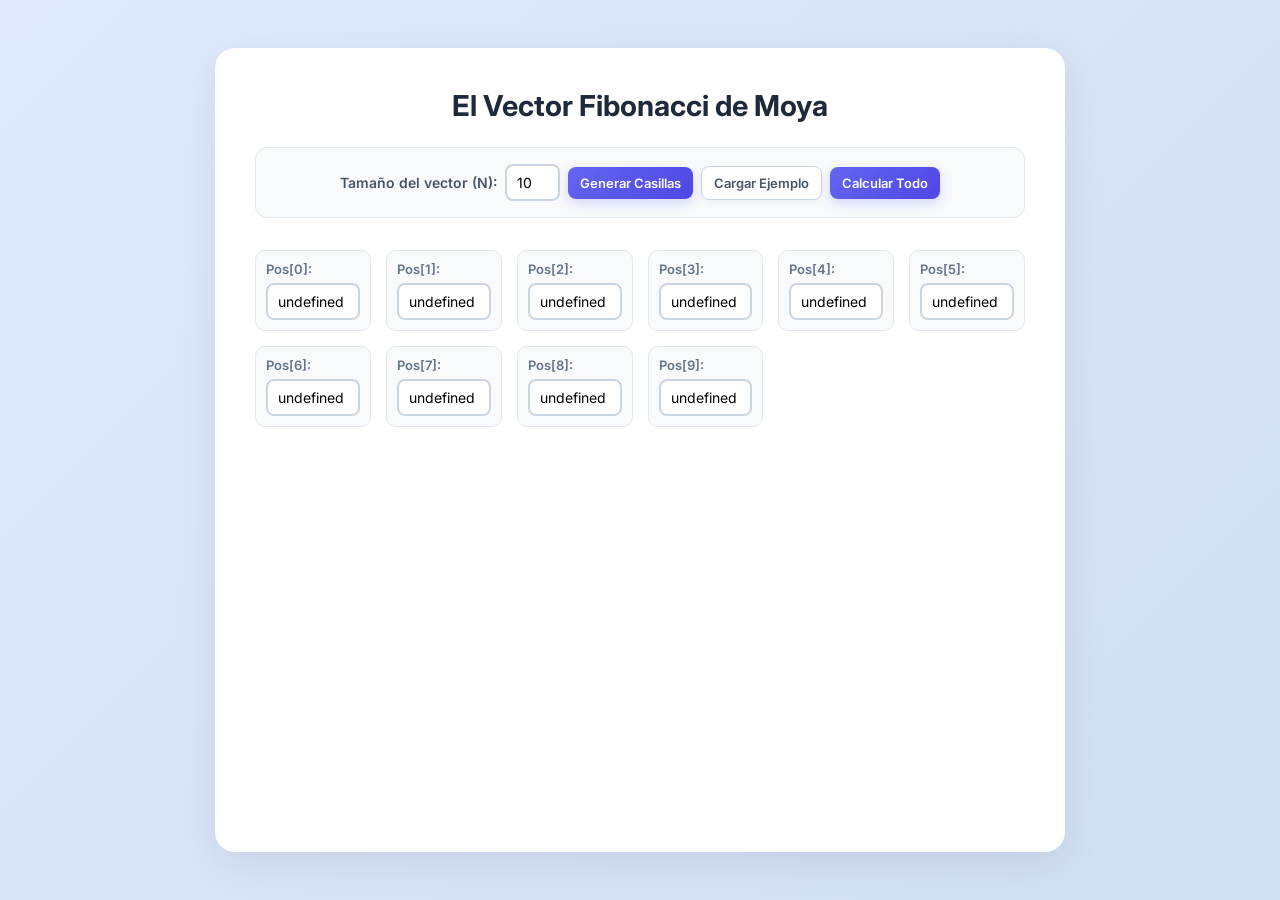
==== index.html @ 641d459c "Primer commit: proyecto vector fibonacci con Docker" ====
<!DOCTYPE html>
<html lang="es">

<head>
    <meta charset="UTF-8">
    <title>Operaciones con Vectores</title>
    <link rel="stylesheet" href="style.css">
</head>

<body>
    <div class="contenedor">
        <h1>El Vector Fibonacci de Moya</h1>

        <div class="controles">
            <label>Tamaño del vector (N): </label>
            <input type="text" id="sizeInput" value="10" size="5">
            <button onclick="generarCasillas()">Generar Casillas</button>
            <button class="secundario" onclick="cargarEjemplo()">Cargar Ejemplo</button>
            <button onclick="procesar()">Calcular Todo</button>
        </div>

        <p id="errorMsg" class="error"></p>

        <div id="inputsContainer"></div>

        <div id="results" class="oculto">
            <hr>
            <h3>Resultados</h3>
            
            <div class="resultados-lista">
                <p><strong>Vector Original:</strong> <span id="vecOriginal"></span></p>
                <p><strong>1) Primos en posiciones Fibonacci y múltiplo de 3:</strong> <span id="res1"></span></p>
                <p><strong>2) Primos en posiciones primas (múltiplos de 3, 4, 5 y 7):</strong> <span id="res2"></span></p>
                <p><strong>3) Vector Ordenado (Burbuja solo en primos de Fibonacci):</strong> <span id="vecOrdenado"></span></p>

                <h4>4) Promedio y Posiciones (después de ordenar):</h4>
                <p><strong>Promedio General:</strong> <span id="resProm"></span></p>
                <p><strong>Mayores al promedio (N > prom):</strong> <span id="resMayores"></span></p>
                <p><strong>Menores al promedio (N < prom):</strong> <span id="resMenores"></span></p>
            </div>
        </div>
    </div>

    <script src="script.js"></script>
</body>

</html>
---- style.css ----
@import url('https://fonts.googleapis.com/css2?family=Inter:wght@400;500;600;700&display=swap');

* {
    box-sizing: border-box;
    margin: 0;
    padding: 0;
    font-family: 'Inter', system-ui, sans-serif;
}

body {
    
    background: linear-gradient(135deg, #e0eafc 0%, #cfdef3 100%);
    min-height: 100vh;
    color: #334155;
    display: flex;
    justify-content: center;
    padding: 3rem 1rem;
}


.contenedor {
    background: #ffffff;
    padding: 2.5rem;
    border-radius: 20px;
    box-shadow: 0 10px 40px rgba(0, 0, 0, 0.08);
    width: 100%;
    max-width: 850px;
}

h1 {
    font-size: 1.8rem;
    color: #1e293b;
    margin-bottom: 1.5rem;
    text-align: center;
    font-weight: 700;
}


.controles {
    display: flex;
    gap: 8px; 
    align-items: center;
    justify-content: center;
    flex-wrap: nowrap; 
    margin-bottom: 2rem;
    background: #f8fafc;
    padding: 1rem;
    border-radius: 12px;
    border: 1px solid #e2e8f0;
}

.controles label {
    font-weight: 600;
    color: #475569;
    font-size: 14px;
    white-space: nowrap; 
}

input[type="text"] {
    padding: 8px 10px;
    border: 2px solid #cbd5e1;
    border-radius: 8px;
    font-size: 14px;
    outline: none;
    transition: all 0.3s ease;
    background: #ffffff;
    width: 55px; 
}


button {
    background: linear-gradient(135deg, #6366f1 0%, #4f46e5 100%);
    color: white;
    border: none;
    padding: 8px 12px; 
    border-radius: 8px;
    cursor: pointer;
    font-size: 13px; 
    font-weight: 600;
    transition: all 0.3s ease;
    box-shadow: 0 4px 12px rgba(99, 102, 241, 0.25);
    white-space: nowrap; 
}

button:hover {
    transform: translateY(-2px);
    box-shadow: 0 6px 16px rgba(99, 102, 241, 0.4);
}

button.secundario {
    background: #ffffff;
    color: #475569;
    border: 1px solid #cbd5e1;
    box-shadow: 0 2px 6px rgba(0,0,0,0.05);
}

button.secundario:hover {
    background: #f1f5f9;
    color: #0f172a;
    transform: translateY(-2px);
}

#inputsContainer {
    display: grid;
    grid-template-columns: repeat(auto-fill, minmax(110px, 1fr));
    gap: 15px;
    margin-bottom: 1.5rem;
}

.casilla {
    display: flex;
    flex-direction: column;
    gap: 6px;
    background: #f8fafc;
    padding: 10px;
    border-radius: 10px;
    border: 1px solid #e2e8f0;
}

.casilla input[type="text"] {
    width: 100%;
}

.casilla label {
    font-size: 13px;
    font-weight: 600;
    color: #64748b;
}


.oculto {
    display: none;
}

.error {
    color: #ef4444;
    font-size: 14px;
    font-weight: 500;
    text-align: center;
    margin-bottom: 15px;
}

#results {
    margin-top: 2rem;
    background: #ffffff;
    padding: 2rem;
    border-radius: 16px;
    border: 2px solid #e0eafc;
    box-shadow: 0 4px 20px rgba(0,0,0,0.03);
}

#results h3 {
    color: #1e293b;
    margin-bottom: 1.5rem;
    font-size: 1.4rem;
    border-bottom: 2px solid #f1f5f9;
    padding-bottom: 0.5rem;
}

#results h4 {
    margin-top: 2rem;
    margin-bottom: 1rem;
    color: #475569;
    font-size: 1.1rem;
}


.resultados-lista p {
    margin-bottom: 12px;
    font-size: 15px;
    line-height: 1.6;
    color: #334155;
    background: #f8fafc;
    padding: 12px 15px;
    border-radius: 8px;
    border-left: 4px solid #6366f1;
}

.resultados-lista span {
    color: #4f46e5;
    font-weight: 700;
}
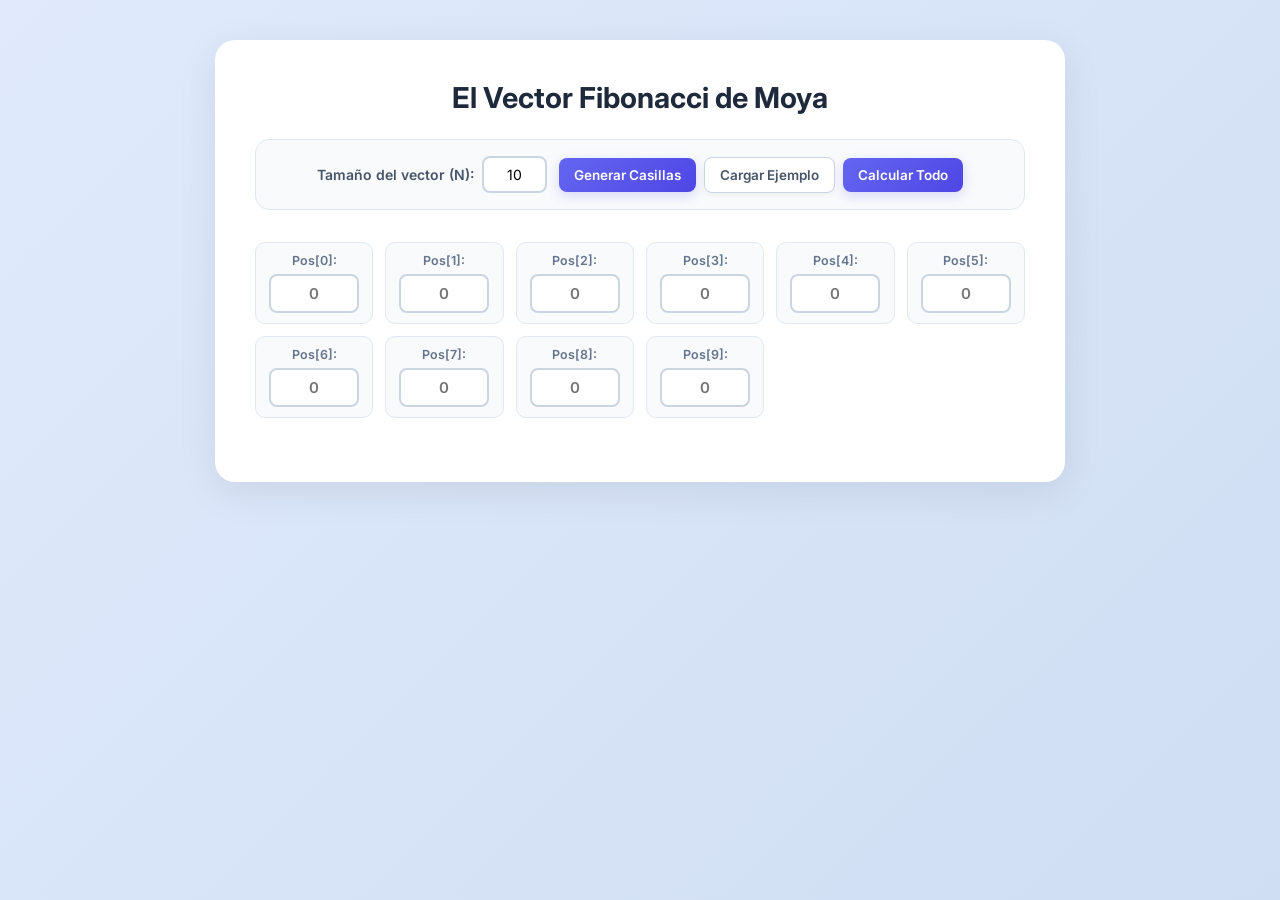
==== commit b01fcff8: "Solucionar vista responsiva para moviles y corregir bug de undefined" ====
--- a/index.html
+++ b/index.html
@@ -3,6 +3,7 @@
 
 <head>
     <meta charset="UTF-8">
+    <meta name="viewport" content="width=device-width, initial-scale=1.0">
     <title>Operaciones con Vectores</title>
     <link rel="stylesheet" href="style.css">
 </head>
@@ -12,11 +13,15 @@
         <h1>El Vector Fibonacci de Moya</h1>
 
         <div class="controles">
-            <label>Tamaño del vector (N): </label>
-            <input type="text" id="sizeInput" value="10" size="5">
-            <button onclick="generarCasillas()">Generar Casillas</button>
-            <button class="secundario" onclick="cargarEjemplo()">Cargar Ejemplo</button>
-            <button onclick="procesar()">Calcular Todo</button>
+            <div class="control-tamano">
+                <label for="sizeInput">Tamaño del vector (N): </label>
+                <input type="text" id="sizeInput" inputmode="numeric" value="10" maxlength="3">
+            </div>
+            <div class="control-botones">
+                <button type="button" onclick="generarCasillas()">Generar Casillas</button>
+                <button type="button" class="secundario" onclick="cargarEjemplo()">Cargar Ejemplo</button>
+                <button type="button" class="btn-principal" onclick="procesar()">Calcular Todo</button>
+            </div>
         </div>
 
         <p id="errorMsg" class="error"></p>
@@ -44,4 +49,4 @@
     <script src="script.js"></script>
 </body>
 
-</html>+</html>
--- a/style.css
+++ b/style.css
@@ -1,23 +1,26 @@
-
 @import url('https://fonts.googleapis.com/css2?family=Inter:wght@400;500;600;700&display=swap');
 
 * {
     box-sizing: border-box;
     margin: 0;
     padding: 0;
-    font-family: 'Inter', system-ui, sans-serif;
+    font-family: 'Inter', system-ui, -apple-system, sans-serif;
+}
+
+html, body {
+    width: 100%;
+    min-height: 100vh;
+    overflow-x: hidden;
 }
 
 body {
-    
     background: linear-gradient(135deg, #e0eafc 0%, #cfdef3 100%);
-    min-height: 100vh;
     color: #334155;
     display: flex;
     justify-content: center;
-    padding: 3rem 1rem;
-}
-
+    align-items: flex-start;
+    padding: 2.5rem 1rem;
+}
 
 .contenedor {
     background: #ffffff;
@@ -36,25 +39,39 @@
     font-weight: 700;
 }
 
-
+/* Controles */
 .controles {
     display: flex;
-    gap: 8px; 
+    gap: 12px; 
     align-items: center;
     justify-content: center;
-    flex-wrap: nowrap; 
+    flex-wrap: wrap; 
     margin-bottom: 2rem;
     background: #f8fafc;
-    padding: 1rem;
-    border-radius: 12px;
+    padding: 1rem 1.25rem;
+    border-radius: 14px;
     border: 1px solid #e2e8f0;
 }
 
-.controles label {
+.control-tamano {
+    display: flex;
+    align-items: center;
+    gap: 8px;
+}
+
+.control-tamano label {
     font-weight: 600;
     color: #475569;
     font-size: 14px;
     white-space: nowrap; 
+}
+
+.control-botones {
+    display: flex;
+    gap: 8px;
+    align-items: center;
+    flex-wrap: wrap;
+    justify-content: center;
 }
 
 input[type="text"] {
@@ -65,27 +82,36 @@
     outline: none;
     transition: all 0.3s ease;
     background: #ffffff;
-    width: 55px; 
-}
-
+    text-align: center;
+    width: 65px; 
+}
+
+input[type="text"]:focus {
+    border-color: #6366f1;
+    box-shadow: 0 0 0 3px rgba(99, 102, 241, 0.15);
+}
 
 button {
     background: linear-gradient(135deg, #6366f1 0%, #4f46e5 100%);
     color: white;
     border: none;
-    padding: 8px 12px; 
+    padding: 9px 15px; 
     border-radius: 8px;
     cursor: pointer;
-    font-size: 13px; 
-    font-weight: 600;
-    transition: all 0.3s ease;
-    box-shadow: 0 4px 12px rgba(99, 102, 241, 0.25);
+    font-size: 13.5px; 
+    font-weight: 600;
+    transition: all 0.25s ease;
+    box-shadow: 0 4px 12px rgba(99, 102, 241, 0.22);
     white-space: nowrap; 
 }
 
 button:hover {
     transform: translateY(-2px);
-    box-shadow: 0 6px 16px rgba(99, 102, 241, 0.4);
+    box-shadow: 0 6px 16px rgba(99, 102, 241, 0.35);
+}
+
+button:active {
+    transform: translateY(0);
 }
 
 button.secundario {
@@ -98,36 +124,45 @@
 button.secundario:hover {
     background: #f1f5f9;
     color: #0f172a;
-    transform: translateY(-2px);
-}
-
+    border-color: #94a3b8;
+}
+
+/* Casillas */
 #inputsContainer {
     display: grid;
-    grid-template-columns: repeat(auto-fill, minmax(110px, 1fr));
-    gap: 15px;
+    grid-template-columns: repeat(auto-fill, minmax(100px, 1fr));
+    gap: 12px;
     margin-bottom: 1.5rem;
 }
 
 .casilla {
     display: flex;
     flex-direction: column;
+    align-items: center;
     gap: 6px;
     background: #f8fafc;
-    padding: 10px;
+    padding: 10px 8px;
     border-radius: 10px;
     border: 1px solid #e2e8f0;
+    transition: border-color 0.2s ease;
+}
+
+.casilla:hover {
+    border-color: #cbd5e1;
 }
 
 .casilla input[type="text"] {
     width: 100%;
+    max-width: 90px;
+    font-weight: 600;
+    font-size: 15px;
 }
 
 .casilla label {
-    font-size: 13px;
+    font-size: 12.5px;
     font-weight: 600;
     color: #64748b;
 }
-
 
 .oculto {
     display: none;
@@ -136,11 +171,12 @@
 .error {
     color: #ef4444;
     font-size: 14px;
-    font-weight: 500;
+    font-weight: 600;
     text-align: center;
     margin-bottom: 15px;
 }
 
+/* Resultados */
 #results {
     margin-top: 2rem;
     background: #ffffff;
@@ -159,25 +195,111 @@
 }
 
 #results h4 {
-    margin-top: 2rem;
-    margin-bottom: 1rem;
+    margin-top: 1.75rem;
+    margin-bottom: 0.75rem;
     color: #475569;
     font-size: 1.1rem;
 }
 
-
 .resultados-lista p {
     margin-bottom: 12px;
-    font-size: 15px;
+    font-size: 14.5px;
     line-height: 1.6;
     color: #334155;
     background: #f8fafc;
-    padding: 12px 15px;
+    padding: 12px 16px;
     border-radius: 8px;
     border-left: 4px solid #6366f1;
+    word-break: break-word;
+    overflow-wrap: anywhere;
 }
 
 .resultados-lista span {
     color: #4f46e5;
     font-weight: 700;
 }
+
+/* Optimización para Teléfonos Móviles y Pantallas Pequeñas */
+@media (max-width: 640px) {
+    body {
+        padding: 0.8rem 0.5rem; 
+    }
+
+    .contenedor {
+        padding: 1.25rem 0.85rem;
+        border-radius: 16px;
+    }
+
+    h1 {
+        font-size: 1.35rem;
+        margin-bottom: 1.25rem;
+    }
+
+    .controles {
+        flex-direction: column;
+        align-items: stretch;
+        padding: 0.9rem;
+        gap: 12px;
+    }
+
+    .control-tamano {
+        justify-content: center;
+        width: 100%;
+    }
+
+    .control-tamano label {
+        font-size: 13.5px;
+    }
+
+    .control-botones {
+        display: grid;
+        grid-template-columns: 1fr 1fr;
+        gap: 8px;
+        width: 100%;
+    }
+
+    .control-botones .btn-principal {
+        grid-column: span 2;
+    }
+
+    button {
+        width: 100%;
+        padding: 10px 8px;
+        font-size: 13px;
+    }
+
+    #inputsContainer {
+        grid-template-columns: repeat(auto-fill, minmax(75px, 1fr));
+        gap: 8px;
+    }
+
+    .casilla {
+        padding: 8px 4px;
+    }
+
+    .casilla label {
+        font-size: 11.5px;
+    }
+
+    .casilla input[type="text"] {
+        padding: 6px 4px;
+        font-size: 14px;
+    }
+
+    #results {
+        padding: 1.25rem 0.85rem;
+    }
+
+    #results h3 {
+        font-size: 1.2rem;
+    }
+
+    #results h4 {
+        font-size: 1rem;
+    }
+
+    .resultados-lista p {
+        font-size: 13px;
+        padding: 10px 12px;
+    }
+}
